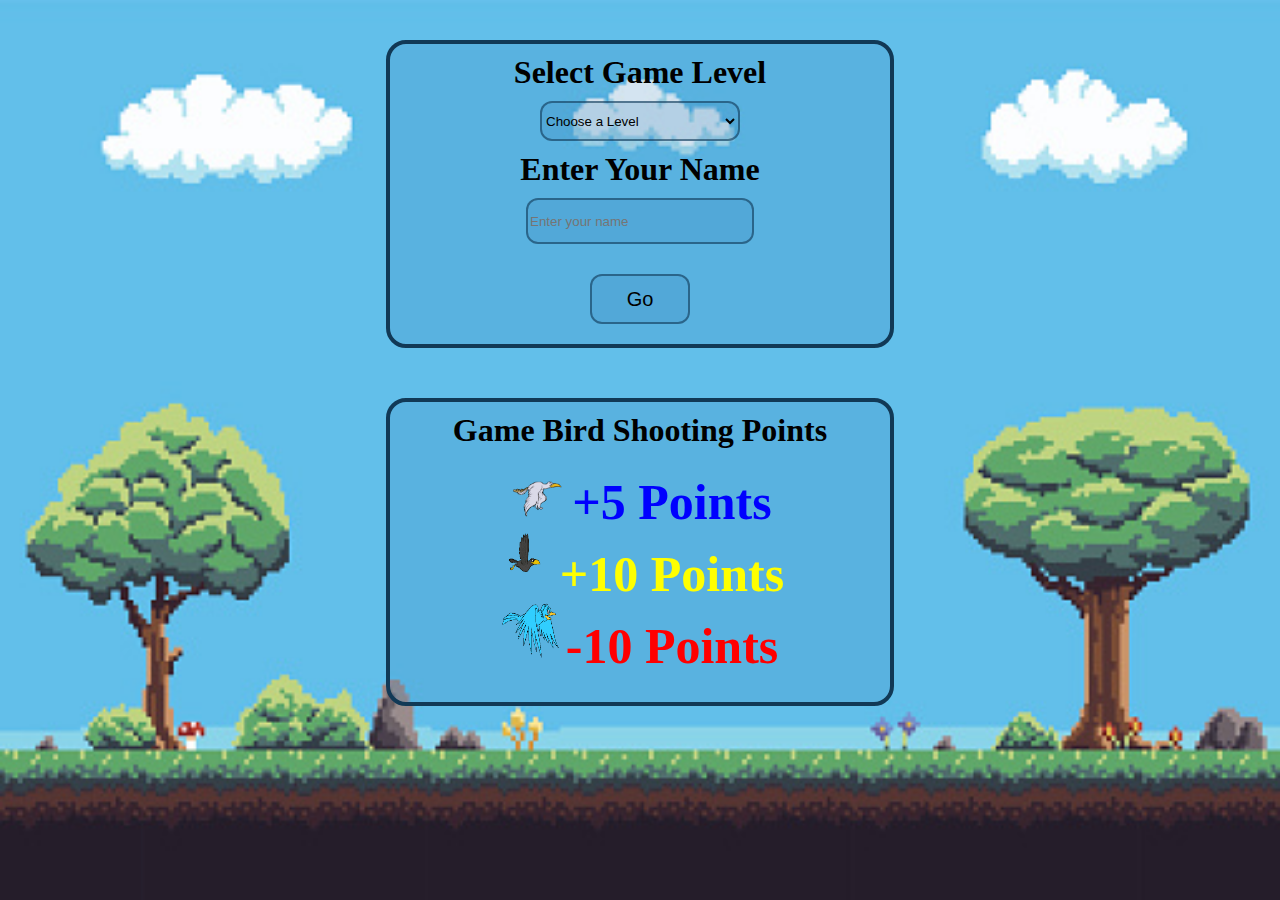
==== JS_Game/pages/index.html @ 451bbf6b "commit" ====
<!DOCTYPE html>
<html>

<head>
    <meta charset="utf-8">
    <title>Start</title>
    <meta name="description" content="Start page">
    <link rel="stylesheet" href="../styles/indexStyle.css">
    <script src="../JS_Functions/indexScript.js"></script>
</head>

<body>
    <div>
        <h1>Select Game Level</h1>
        <select name="level">
            <option>Choose a Level</option>
            <option value="level1">Level 1</option>
        </select>
        <h1>Enter Your Name</h1>
        <input type="text" name="name" placeholder="Enter your name" /><br>
        <button>Go</button>
    </div>
    <div>
        <h1>Game Bird Shooting Points</h1>
        <embed src="../images/white.gif">
        <p style="color: blue;">+5 Points</p><br>
        <embed src="../images/black.gif">
        <p style="color: yellow ;">+10 Points</p><br>
        <embed src="../images/blue.gif">
        <p style="color: red;">-10 Points</p><br>
    </div>
</body>

</html>
---- JS_Game/styles/indexStyle.css ----
body {
    background-image: url("../images/startBackGround.jpg");
    background-repeat: no-repeat;
    background-attachment: fixed;
    background-size: 100% 100%;
}

div {

    width: 500px;
    height: 300px;
    background-color: rgb(55, 131, 185,0.2);
    border: 4px rgb(17, 57, 86) solid;
    margin: auto;
    border-radius: 20px;
    margin-top: 40px;
    margin-bottom: 50px;
    text-align: center;
}
h1
{
    margin: 10px;
    text-align: center;

}
select
{
    width: 200px;
    height: 40px;
    border-radius: 12px;
    background-color: rgb(55, 131, 185,0.2);
    border: 2px rgb(17, 57, 86,0.6) solid;

}

input
{
    width: 220px;
    height: 40px;
    border-radius: 12px;
    background-color: rgb(55, 131, 185,0.2);
    border: 2px rgb(17, 57, 86,0.6) solid;
    margin-bottom: 20px;
}

button {
    border: 2px solid #99B2B7;
    font-size: 1.25em;
    width: 100px;
    height: 50px;
    margin-top: 10px;
    text-align: center;
    border: 2px rgb(17, 57, 86,0.6) solid;
    border-radius: 12px;
    background-color: rgb(55, 131, 185,0.2);
}

button:hover,
button:focus {
    background-color: #5d8d97;
    color: #D5DED9;
}

embed
{
width: 60px;
height: 60px;
margin: 0px;

}
p
{
    display: inline-block;
    font-size: 50px;
    font-weight: bold;
    margin: 0px;
}
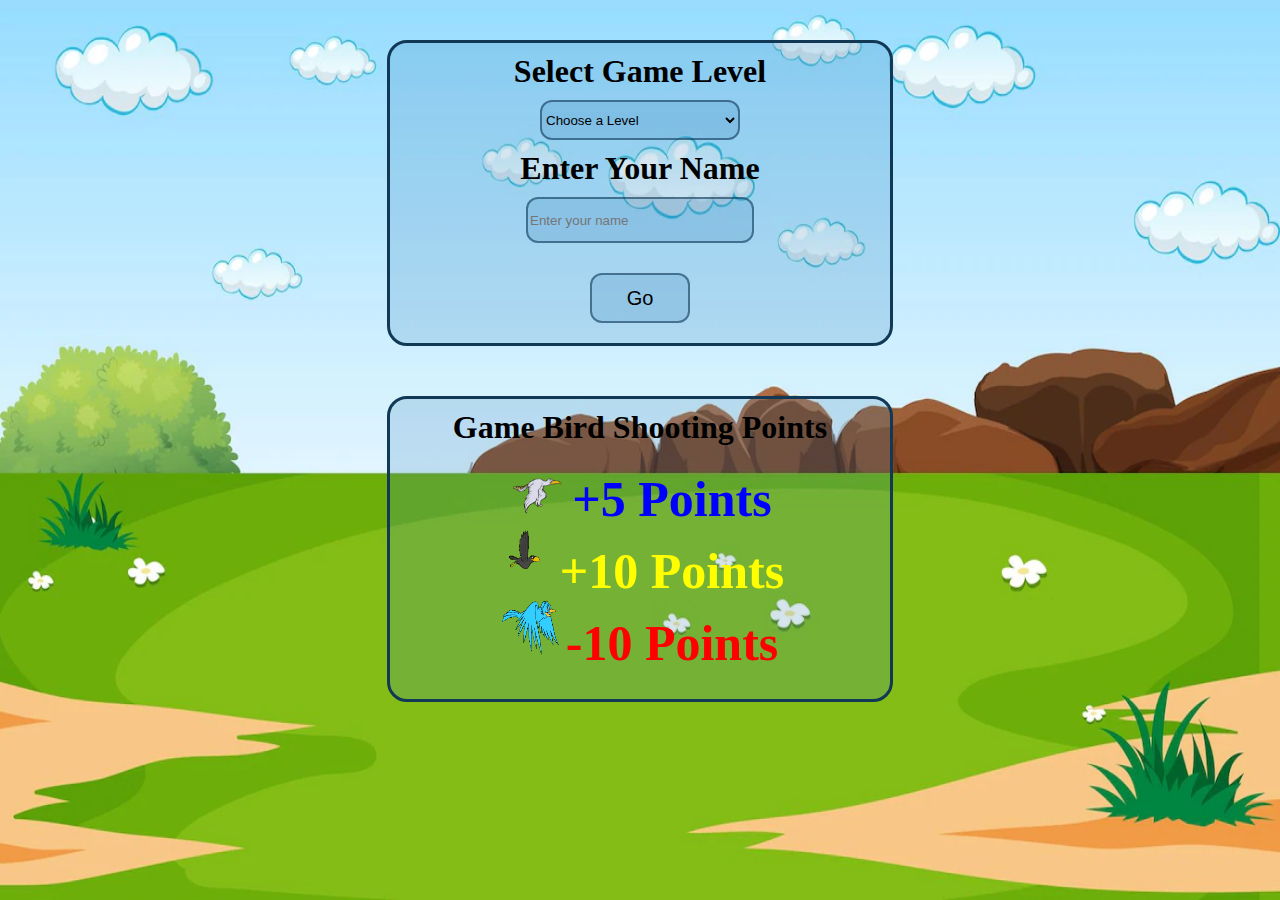
==== commit 929e8fd1: "adding permission for preview" ====
--- a/JS_Game/pages/index.html
+++ b/JS_Game/pages/index.html
@@ -5,8 +5,9 @@
     <meta charset="utf-8">
     <title>Start</title>
     <meta name="description" content="Start page">
+    <meta http-equiv="Permissions-Policy" content="interest-cohort=()">
     <link rel="stylesheet" href="../styles/indexStyle.css">
-    <script src="../JS_Functions/indexScript.js"></script>
+    <script type="module" src="../JS_Functions/indexScript.js"></script>
 </head>
 
 <body>
@@ -18,6 +19,7 @@
         </select>
         <h1>Enter Your Name</h1>
         <input type="text" name="name" placeholder="Enter your name" /><br>
+        <span class="hidden" style="color: red;">Enter A valid Name</span>
         <button>Go</button>
     </div>
     <div>
--- a/JS_Game/styles/indexStyle.css
+++ b/JS_Game/styles/indexStyle.css
@@ -10,7 +10,7 @@
     width: 500px;
     height: 300px;
     background-color: rgb(55, 131, 185,0.2);
-    border: 4px rgb(17, 57, 86) solid;
+    border: 3px rgb(17, 57, 86) solid;
     margin: auto;
     border-radius: 20px;
     margin-top: 40px;
@@ -66,7 +66,6 @@
 width: 60px;
 height: 60px;
 margin: 0px;
-
 }
 p
 {
@@ -75,5 +74,9 @@
     font-weight: bold;
     margin: 0px;
 }
+.hidden
+{
+    display: none;
+}
 
 
